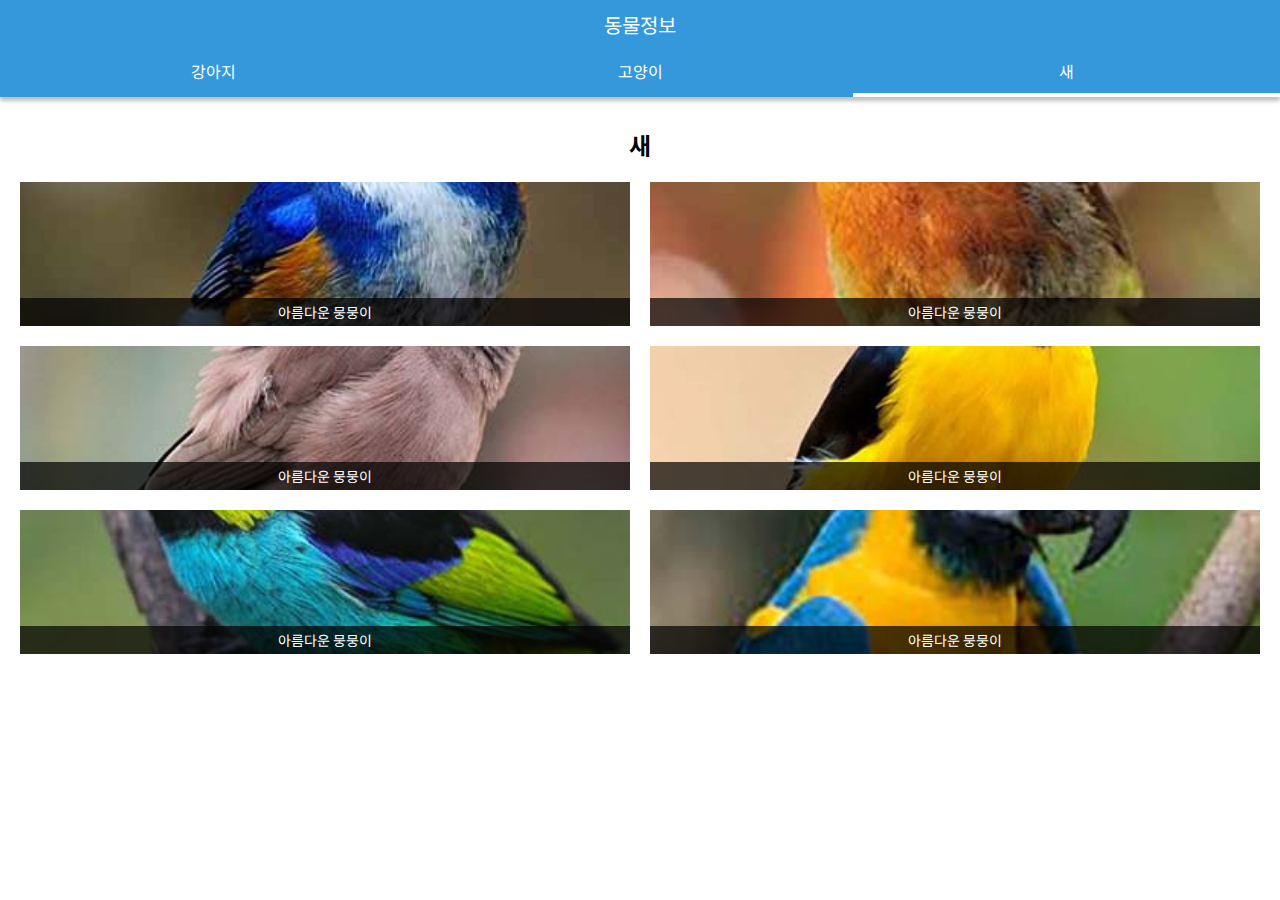
==== bird.html @ d33ff1f0 "Add files via upload" ====
<!DOCTYPE html>
<html lang="en">

<head>
    <meta charset="UTF-8">
    <meta http-equiv="X-UA-Compatible" content="IE=edge">
    <meta name="viewport" content="width=device-width, initial-scale=1.0">
    <title>bird</title>
    <link rel="stylesheet" href="css/style.css">
</head>

<body>
    <header id="main-header">
        <div class="title">
            <h1>동물정보</h1>
        </div>
        <nav id="gnb">
            <ul>
                <li><a href="./">강아지</a></li>
                <li><a href="cat.html">고양이</a></li>
                <li class="on"><a href="bird.html">새</a></li>
            </ul>
        </nav>
    </header>

    <section id="contents">
        <div class="container">
            <h2>새</h2>
            <div class="row">
                <div class="col">
                    <img src="images/bird01.jpg" alt="bird01">
                    <p class="name">아름다운 뭉뭉이</p>
                </div>
                <div class="col">
                    <img src="images/bird02.jpg" alt="bird02">
                    <p class="name">아름다운 뭉뭉이</p>
                </div>
                <div class="col">
                    <img src="images/bird03.jpg" alt="bird03">
                    <p class="name">아름다운 뭉뭉이</p>
                </div>
                <div class="col">
                    <img src="images/bird04.jpg" alt="bird04">
                    <p class="name">아름다운 뭉뭉이</p>
                </div>
                <div class="col">
                    <img src="images/bird05.jpg" alt="bird05">
                    <p class="name">아름다운 뭉뭉이</p>
                </div>
                <div class="col">
                    <img src="images/bird06.jpg" alt="bird06">
                    <p class="name">아름다운 뭉뭉이</p>
                </div>
            </div>
        </div><!-- container -->
    </section>
</body>

</html>
---- css/style.css ----
/* style.css */
@import url('./reset.css');

/* 웹폰트 */
@import url('https://fonts.googleapis.com/css2?family=Noto+Sans+KR:wght@400;500&display=swap');

/* style 변수 */
:root {
    --main-color: #3498db;
}

body {
    font-family: 'Noto Sans KR', sans-serif;
}

.container {
    width: 100%;
    padding-left: 20px;
    padding-right: 20px;
    text-align: center;
    padding-top: 30px;
    padding-bottom: 30px;
}

.row {
    display: flex;
}

#main-header {
    width: 100%;
    text-align: center;
    background-color: var(--main-color);
    color: #fff;
    box-shadow: 0px 4px 4px rgba(0, 0, 0, 0.25);
}

#main-header .title {
    /* outline: 1px solid #333; */
    padding: 10px;
}

#main-header .title h1 {
    font-weight: normal;
    font-size: 20px;
}

#gnb ul {
    display: flex;
}

#gnb ul li {
    /* flex: 비율로 크기 잡음*/
    flex: 1;
    /* 1:1... 같은 비율 */
}

#gnb ul li a {
    /* background: pink; */
    display: block;
    padding-top: 10px;
    padding-bottom: 10px;
    color: #fff;
}

#gnb ul li.on>a {
    border-bottom: 4px solid #fff;
}

#contents h2 {
    margin-bottom: 20px;
}

/* flex container  */
#contents .row {
    display: flex;
    flex-wrap: wrap;
    gap: 20px;
}

/* flex items */
#contents .row .col {
    /* 20px gap 추가한 부분 보정값으로 뺌 */
    width: calc(50% - 10px);
    height: 144px;
    /* outline:2px solid #333; */
    position: relative;
}

#contents .row .col img {
    width: 100%;
    height: 100%;
    object-fit: cover;
}

#contents .row .col .name {
    position: absolute;
    left: 0;
    bottom: 0;
    background: rgba(0, 0, 0, 0.7);
    color: #fff;
    width: 100%;
    font-size: 14px;
    padding-top: 4px;
    padding-bottom: 4px;
}
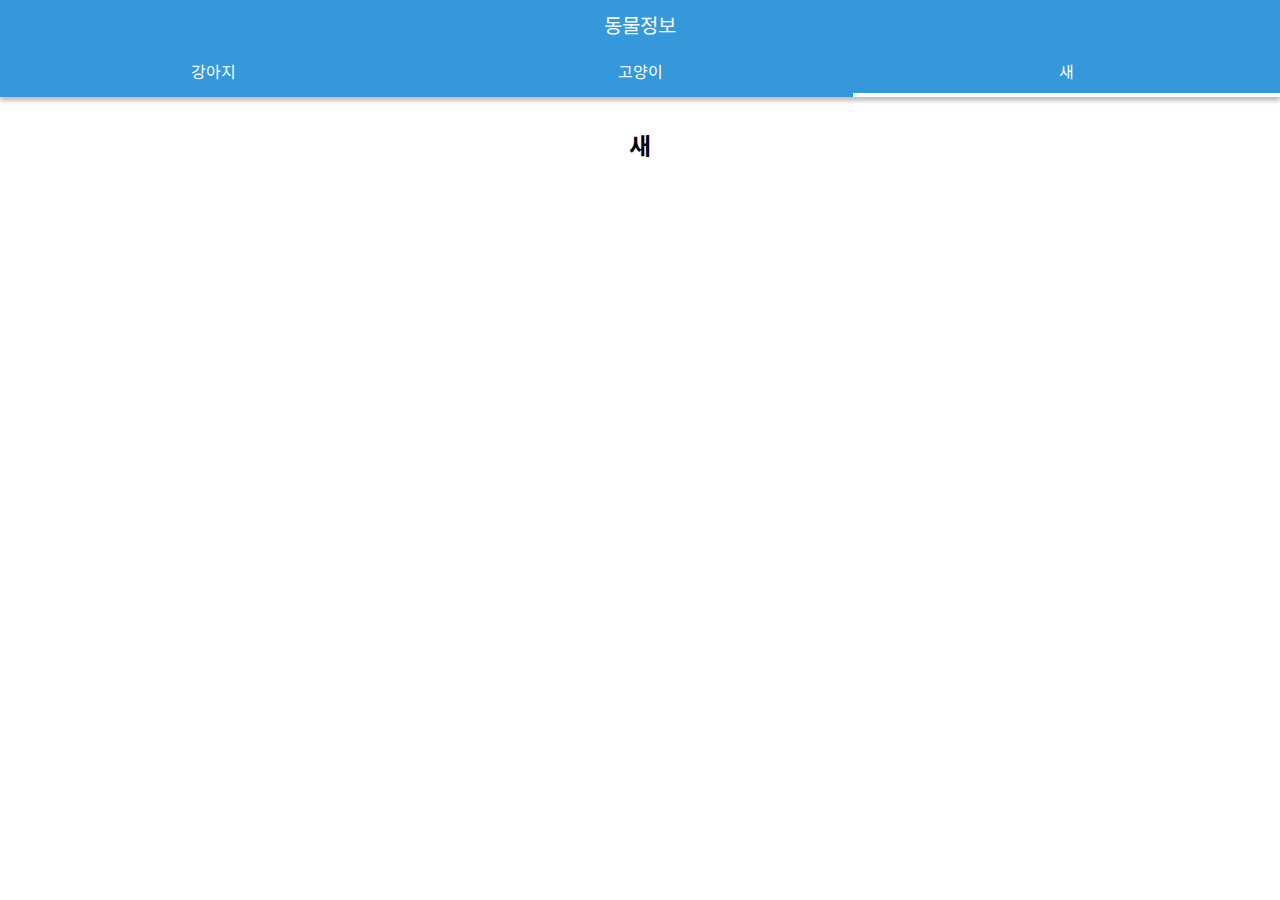
==== commit 88f35a8c: "수정" ====
--- a/bird.html
+++ b/bird.html
@@ -7,6 +7,8 @@
     <meta name="viewport" content="width=device-width, initial-scale=1.0">
     <title>bird</title>
     <link rel="stylesheet" href="css/style.css">
+    <script src="https://ajax.googleapis.com/ajax/libs/jquery/3.6.0/jquery.min.js"></script>
+    <script src="js/app.js"></script>
 </head>
 
 <body>
@@ -16,9 +18,9 @@
         </div>
         <nav id="gnb">
             <ul>
-                <li><a href="./">강아지</a></li>
-                <li><a href="cat.html">고양이</a></li>
-                <li class="on"><a href="bird.html">새</a></li>
+                <li><a href="index.html?category=dog">강아지</a></li>
+                <li><a href="index.html?category=cat">고양이</a></li>
+                <li class="on"><a href="index.html?category=bird">새</a></li>
             </ul>
         </nav>
     </header>
@@ -27,30 +29,7 @@
         <div class="container">
             <h2>새</h2>
             <div class="row">
-                <div class="col">
-                    <img src="images/bird01.jpg" alt="bird01">
-                    <p class="name">아름다운 뭉뭉이</p>
-                </div>
-                <div class="col">
-                    <img src="images/bird02.jpg" alt="bird02">
-                    <p class="name">아름다운 뭉뭉이</p>
-                </div>
-                <div class="col">
-                    <img src="images/bird03.jpg" alt="bird03">
-                    <p class="name">아름다운 뭉뭉이</p>
-                </div>
-                <div class="col">
-                    <img src="images/bird04.jpg" alt="bird04">
-                    <p class="name">아름다운 뭉뭉이</p>
-                </div>
-                <div class="col">
-                    <img src="images/bird05.jpg" alt="bird05">
-                    <p class="name">아름다운 뭉뭉이</p>
-                </div>
-                <div class="col">
-                    <img src="images/bird06.jpg" alt="bird06">
-                    <p class="name">아름다운 뭉뭉이</p>
-                </div>
+                <!-- 새 데이터 -->
             </div>
         </div><!-- container -->
     </section>
